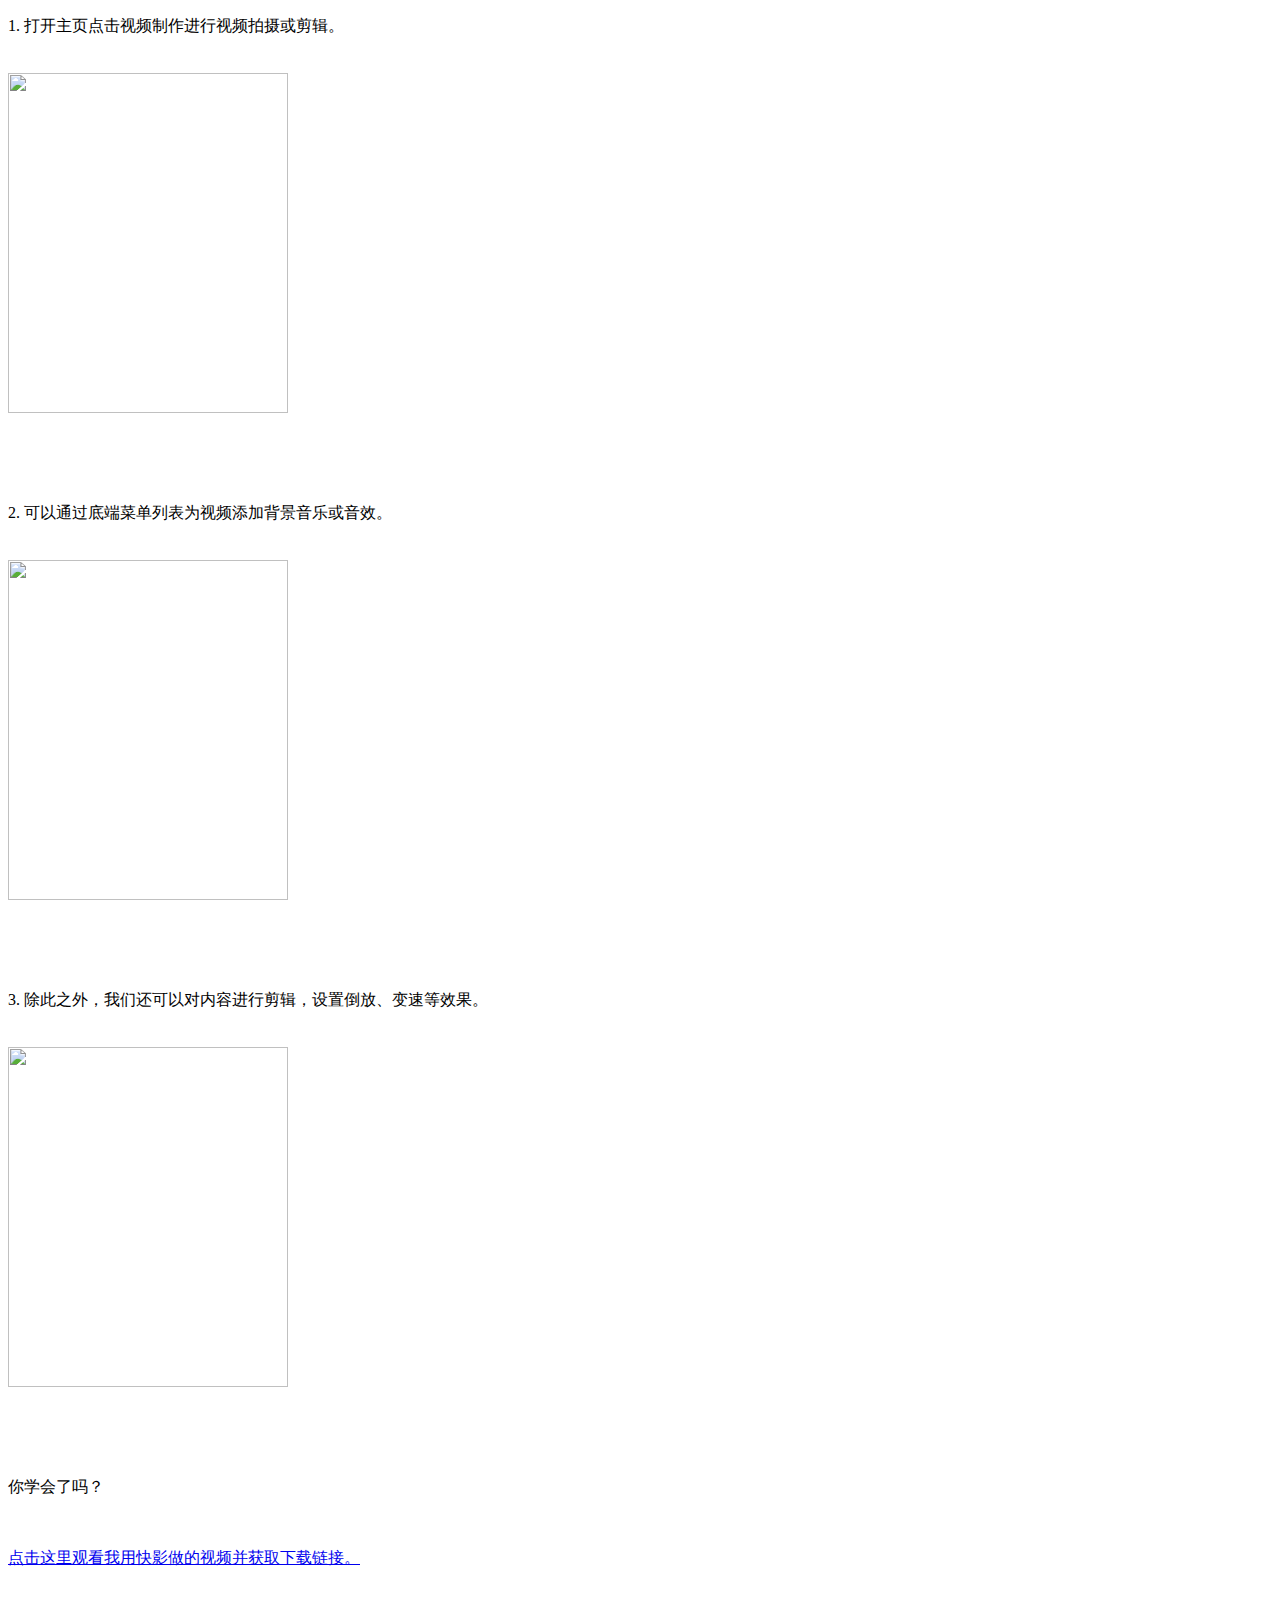
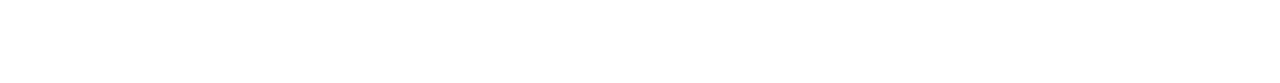
==== instruction.html @ f557bc49 "Add files via upload" ====
<!DOCTYPE html>
<html>
    <head>
        <link rel="stylesheet" type="text/css" href="mystyle2.css" />
    <title>使用教程</title>
    </head>
    <body>
    <p>1. 打开主页点击视频制作进行视频拍摄或剪辑。
        <br/>
        <br/>
        <br/>
        <img src="C:/Users/Administrator/Desktop/在北外/作业/翻译与本地化/images/5.png" width="280" height="340" />
    </p>
    <br/>
    <br/>
    <br/>
    <p>2. 可以通过底端菜单列表为视频添加背景音乐或音效。
        <br/>
        <br/>
        <br/>
        <img src="C:/Users/Administrator/Desktop/在北外/作业/翻译与本地化/images/6.png" width="280" height="340" />
    </p>
    <br/>
    <br/>
    <br/>
    <p>3. 除此之外，我们还可以对内容进行剪辑，设置倒放、变速等效果。
        <br/>
        <br/>
        <br/>
        <img src="C:/Users/Administrator/Desktop/在北外/作业/翻译与本地化/images/7.png" width="280" height="340" />
    </p>
    <br/>
    <br/>
    <br/>
    <p>你学会了吗？</p>
    <br/>
    <p><a href="Myvideo and Download.html">点击这里观看我用快影做的视频并获取下载链接。</a></p>
    <br/>
    <br/>
    <br/>
    <br/>
    <br/>
    </body>
    </html>
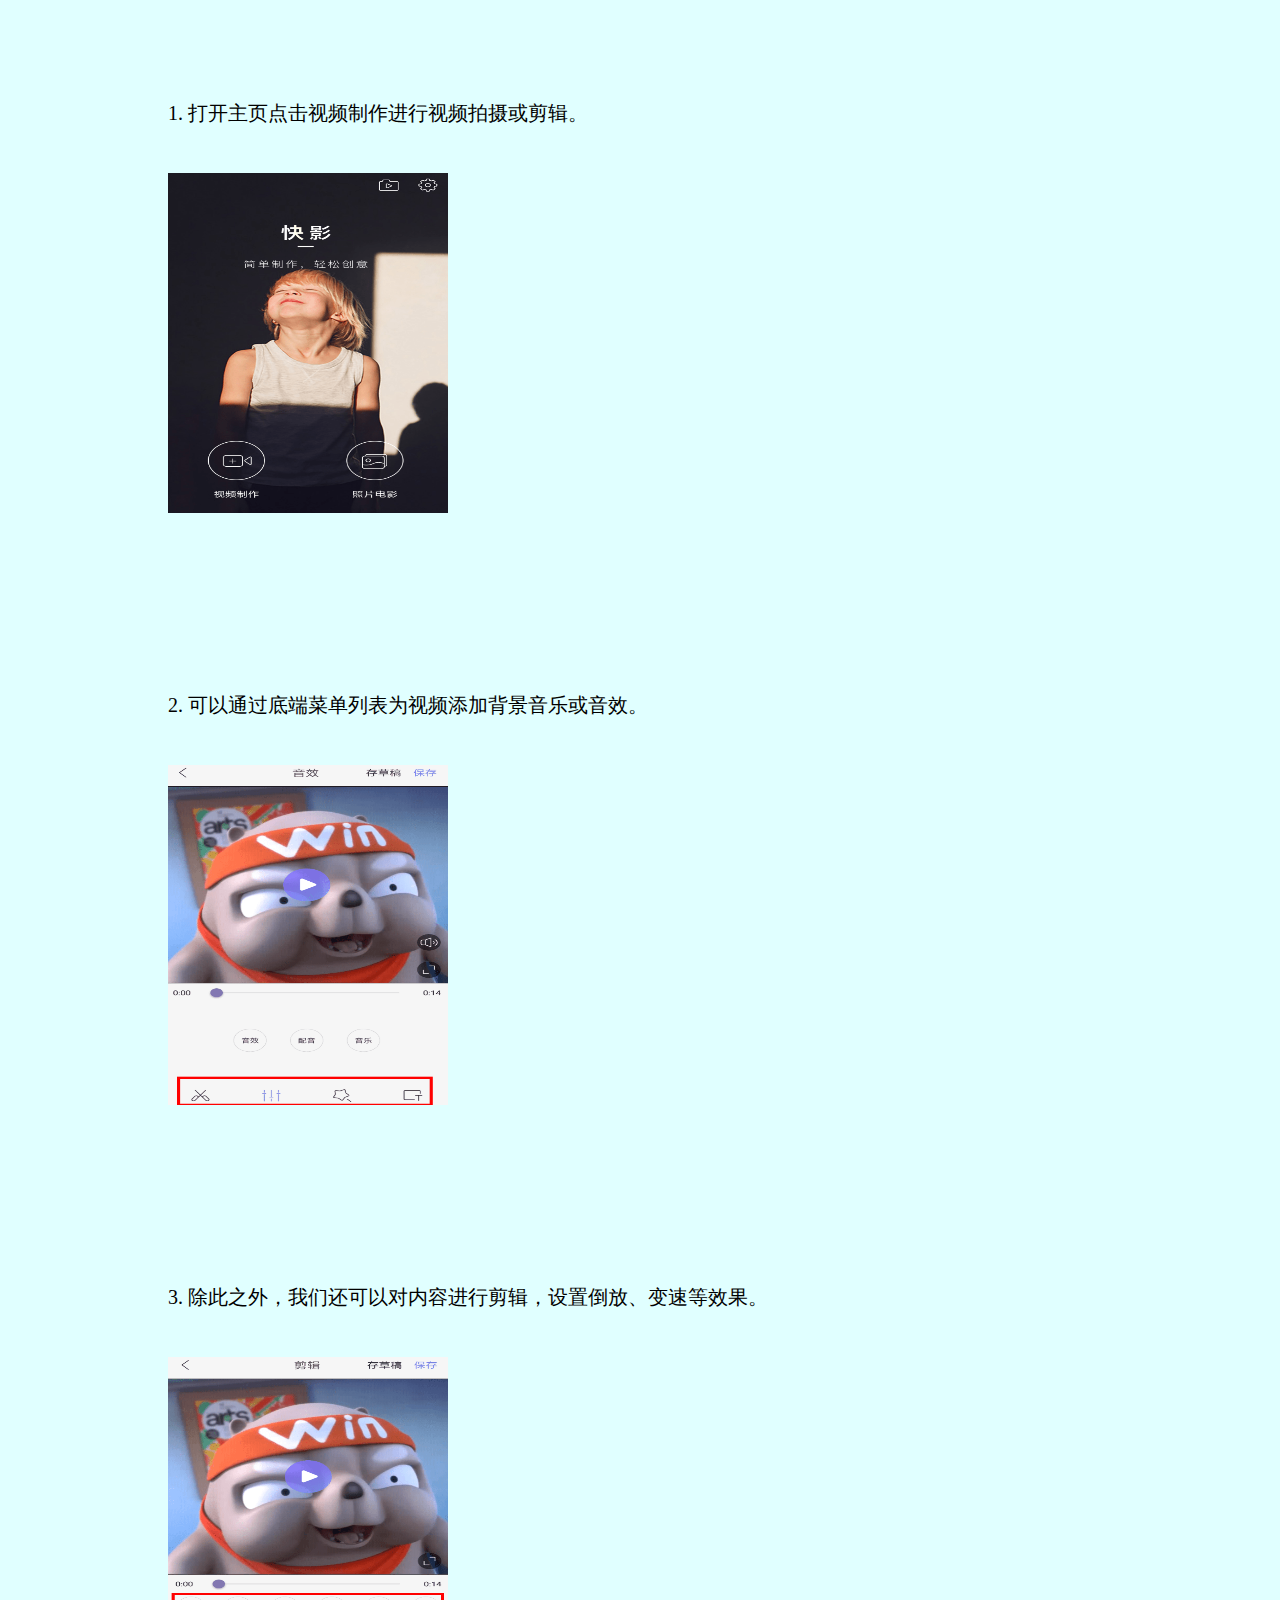
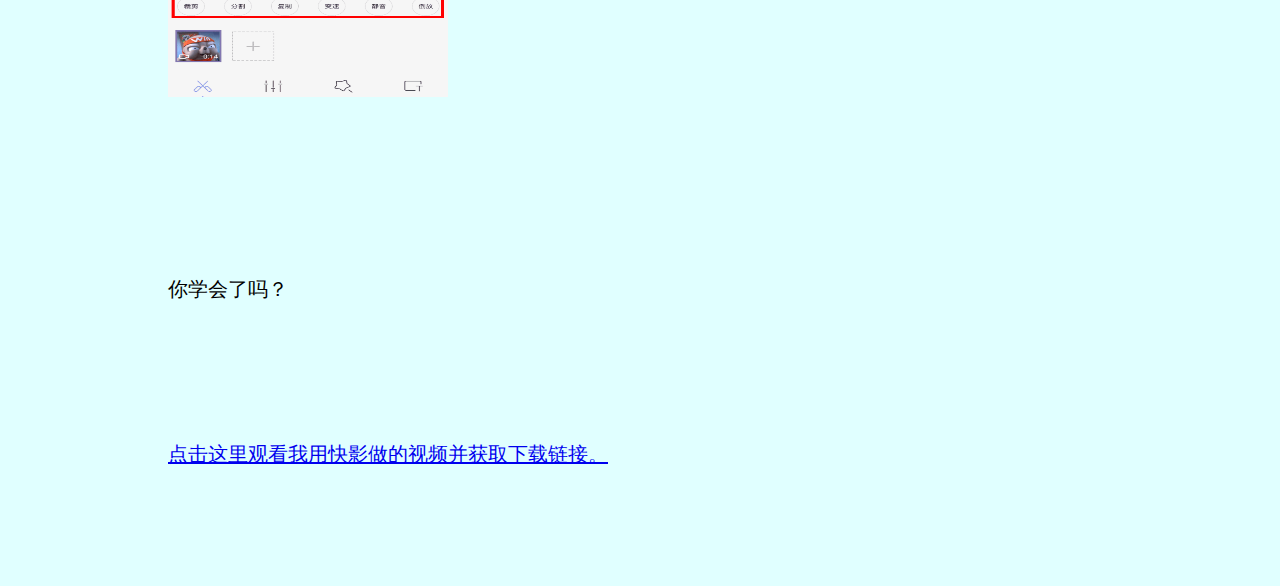
==== commit 08b775bb: "Add files via upload" ====
--- a/instruction.html
+++ b/instruction.html
@@ -9,7 +9,7 @@
         <br/>
         <br/>
         <br/>
-        <img src="C:/Users/Administrator/Desktop/在北外/作业/翻译与本地化/images/5.png" width="280" height="340" />
+        <img src="images/5.png" width="280" height="340" />
     </p>
     <br/>
     <br/>
@@ -18,7 +18,7 @@
         <br/>
         <br/>
         <br/>
-        <img src="C:/Users/Administrator/Desktop/在北外/作业/翻译与本地化/images/6.png" width="280" height="340" />
+        <img src="images/6.png" width="280" height="340" />
     </p>
     <br/>
     <br/>
@@ -27,7 +27,7 @@
         <br/>
         <br/>
         <br/>
-        <img src="C:/Users/Administrator/Desktop/在北外/作业/翻译与本地化/images/7.png" width="280" height="340" />
+        <img src="images/7.png" width="280" height="340" />
     </p>
     <br/>
     <br/>
--- a/mystyle2.css
+++ b/mystyle2.css
@@ -0,0 +1,5 @@
+body {background-color:lightcyan ;}
+p {padding-left: 8em;padding-right: 8em;}
+p {padding-top: 4em;}
+body {font-family: 宋体;}
+p {font-size:20px;}